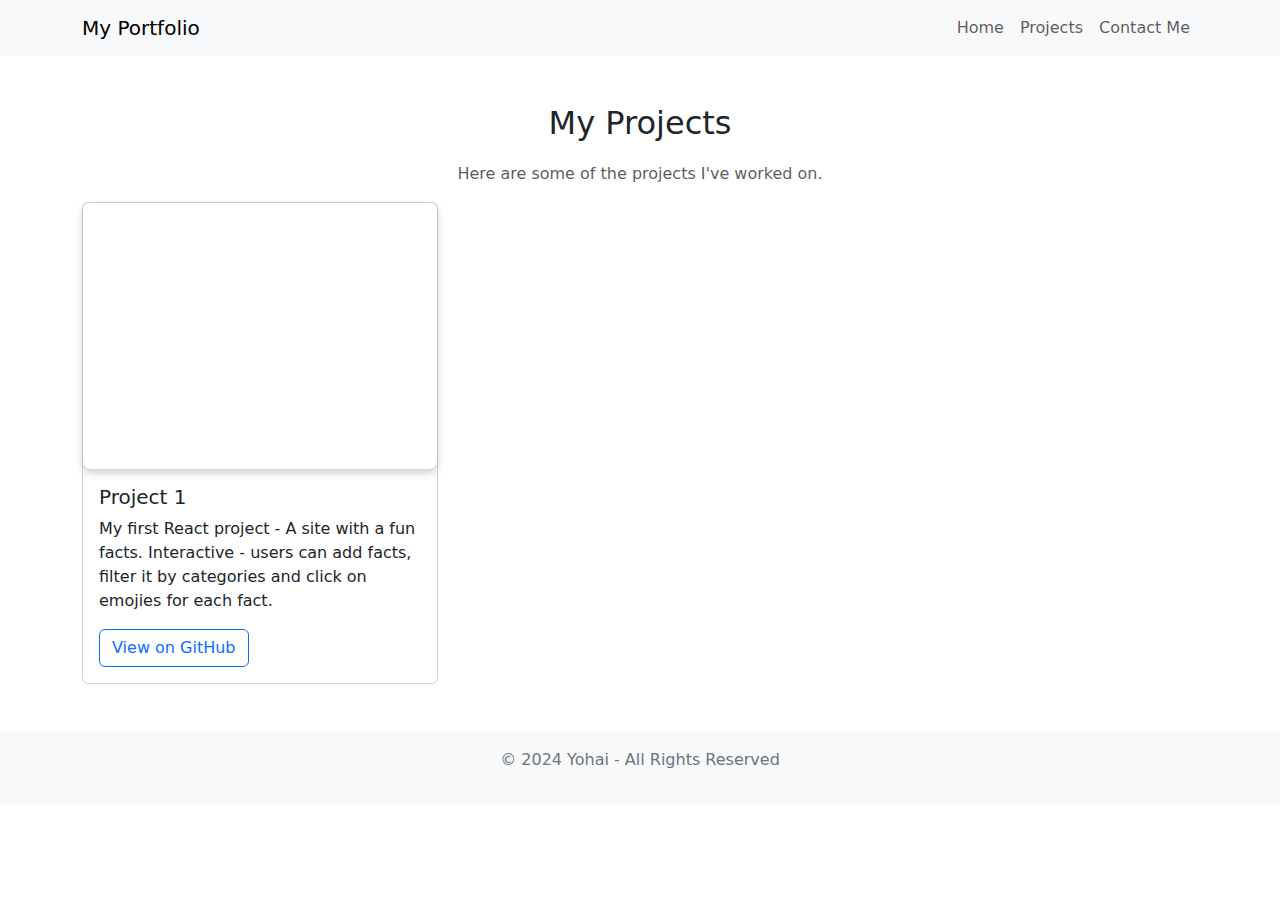
==== projects.html @ bdf42837 "Add files via upload" ====
<!DOCTYPE html>
<html lang="en">
  <head>
    <meta charset="UTF-8" />
    <meta name="viewport" content="width=device-width, initial-scale=1.0" />
    <title>My Projects</title>
    <link
      rel="stylesheet"
      href="https://cdnjs.cloudflare.com/ajax/libs/bootstrap/5.3.0/css/bootstrap.min.css"
    />
    <link rel="stylesheet" href="css/styles.css" />
    <style>
      /* Container for the project image */
      .project-image-container {
        width: 100%;
        padding-top: 75%; /* 4:3 aspect ratio */
        position: relative;
        overflow: hidden;
        cursor: pointer;
        border-radius: 8px;
        box-shadow: 0 4px 8px rgba(0, 0, 0, 0.2);
      }

      /* Background image styling to fit in the container */
      .project-image-container::before {
        content: "";
        background-image: url("assets/img/project1.png"); /* Path to your screenshot */
        background-size: contain; /* Scale the image to fit inside the container */
        background-position: center;
        background-repeat: no-repeat;
        position: absolute;
        top: 0;
        left: 0;
        width: 100%;
        height: 100%;
        transition: transform 0.5s ease;
      }

      /* Zoom effect on hover */
      .project-image-container:hover::before {
        transform: scale(1.1); /* Slightly zoom in */
      }
    </style>
  </head>
  <body>
    <!-- Navbar -->
    <nav class="navbar navbar-expand-lg navbar-light bg-light">
      <div class="container">
        <a class="navbar-brand" href="index.html">My Portfolio</a>
        <button
          class="navbar-toggler"
          type="button"
          data-bs-toggle="collapse"
          data-bs-target="#navbarNav"
          aria-controls="navbarNav"
          aria-expanded="false"
          aria-label="Toggle navigation"
        >
          <span class="navbar-toggler-icon"></span>
        </button>
        <div class="collapse navbar-collapse" id="navbarNav">
          <ul class="navbar-nav ms-auto">
            <li class="nav-item">
              <a class="nav-link" href="index.html">Home</a>
            </li>
            <li class="nav-item">
              <a class="nav-link" href="projects.html">Projects</a>
            </li>
            <li class="nav-item">
              <a class="nav-link" href="contact.html">Contact Me</a>
            </li>
          </ul>
        </div>
      </div>
    </nav>

    <!-- Projects Section -->
    <section class="projects py-5">
      <div class="container">
        <h2 class="text-center">My Projects</h2>
        <p class="text-center text-muted">
          Here are some of the projects I've worked on.
        </p>
        <div class="row">
          <!-- Sample Project Card with Zoom Effect -->
          <div class="col-md-4">
            <div class="card project-card">
              <div class="project-image-container"></div>
              <div class="card-body">
                <h5 class="card-title">Project 1</h5>
                <p class="card-text">
                  My first React project - A site with a fun facts. Interactive
                  - users can add facts, filter it by categories and click on
                  emojies for each fact.
                </p>
                <a href="#" class="btn btn-outline-primary">View on GitHub</a>
              </div>
            </div>
          </div>
          <!-- Add more projects here -->
        </div>
      </div>
    </section>

    <!-- Footer -->
    <footer class="footer text-center py-3">
      <div class="container">
        <p>&copy; 2024 Yohai - All Rights Reserved</p>
      </div>
    </footer>

    <script src="https://cdnjs.cloudflare.com/ajax/libs/bootstrap/5.3.0/js/bootstrap.bundle.min.js"></script>
  </body>
</html>
---- css/styles.css ----
/* Custom styles */
.hero {
  background-color: #f8f9fa;
  padding: 80px 0;
  text-align: center;
}

.hero h1 {
  font-size: 2.5rem;
  margin-bottom: 20px;
}

.project-card {
  transition: transform 0.2s ease;
}

.project-card:hover {
  transform: scale(1.05);
}

.contact h2,
.projects h2 {
  font-size: 2rem;
  margin-bottom: 20px;
}

.footer {
  background-color: #f8f9fa;
  color: #6c757d;
}
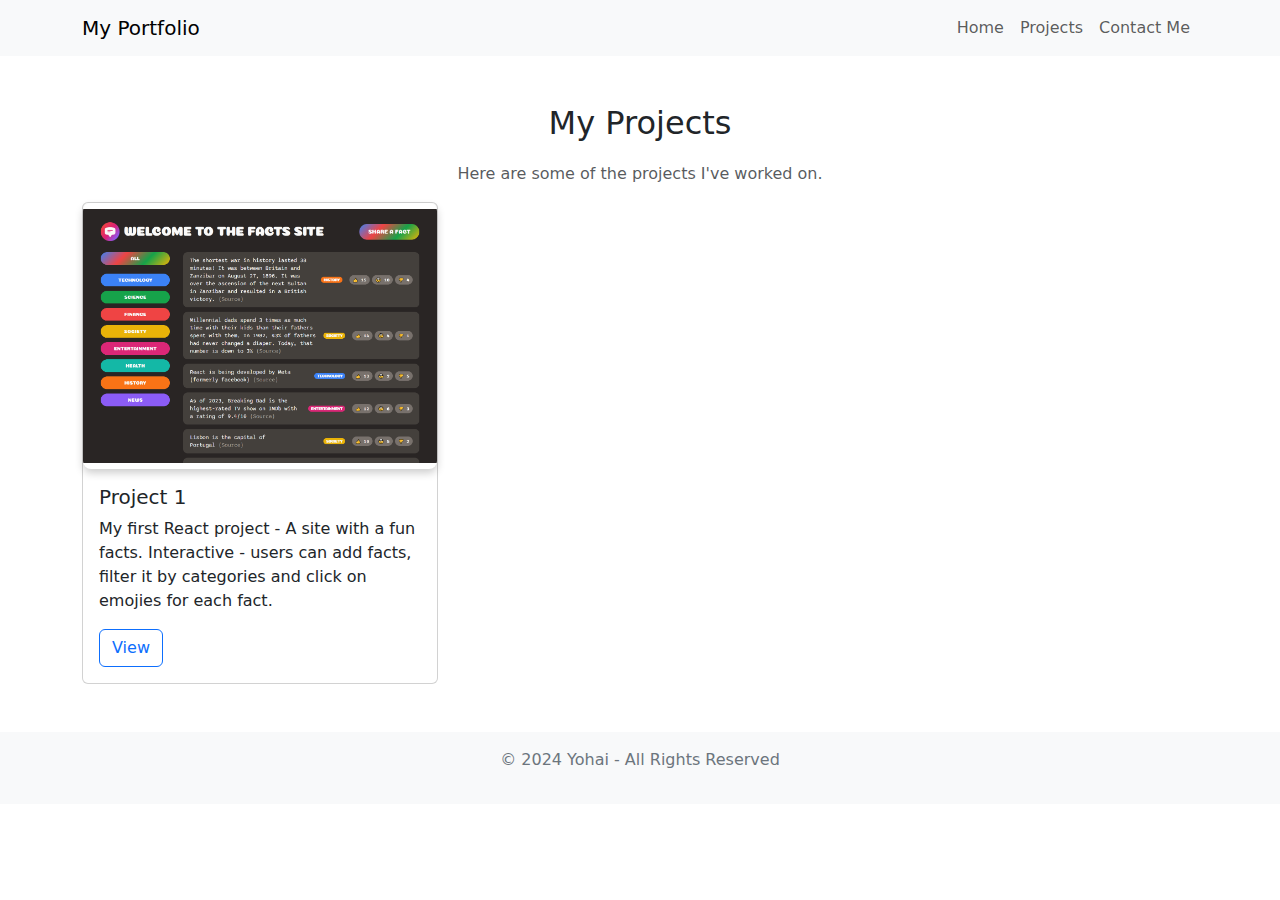
==== commit b7b40504: "trying to fix the photo" ====
--- a/projects.html
+++ b/projects.html
@@ -24,7 +24,7 @@
       /* Background image styling to fit in the container */
       .project-image-container::before {
         content: "";
-        background-image: url("assets/img/project1.png"); /* Path to your screenshot */
+        background-image: url("assets/project1.png");
         background-size: contain; /* Scale the image to fit inside the container */
         background-position: center;
         background-repeat: no-repeat;
@@ -93,11 +93,15 @@
                   - users can add facts, filter it by categories and click on
                   emojies for each fact.
                 </p>
-                <a href="#" class="btn btn-outline-primary">View on GitHub</a>
+                <a
+                  href="https://worldwidefacts.netlify.app/"
+                  class="btn btn-outline-primary"
+                  >View</a
+                >
               </div>
             </div>
           </div>
-          <!-- Add more projects here -->
+          <!-- I need to Add more projects here -->
         </div>
       </div>
     </section>
